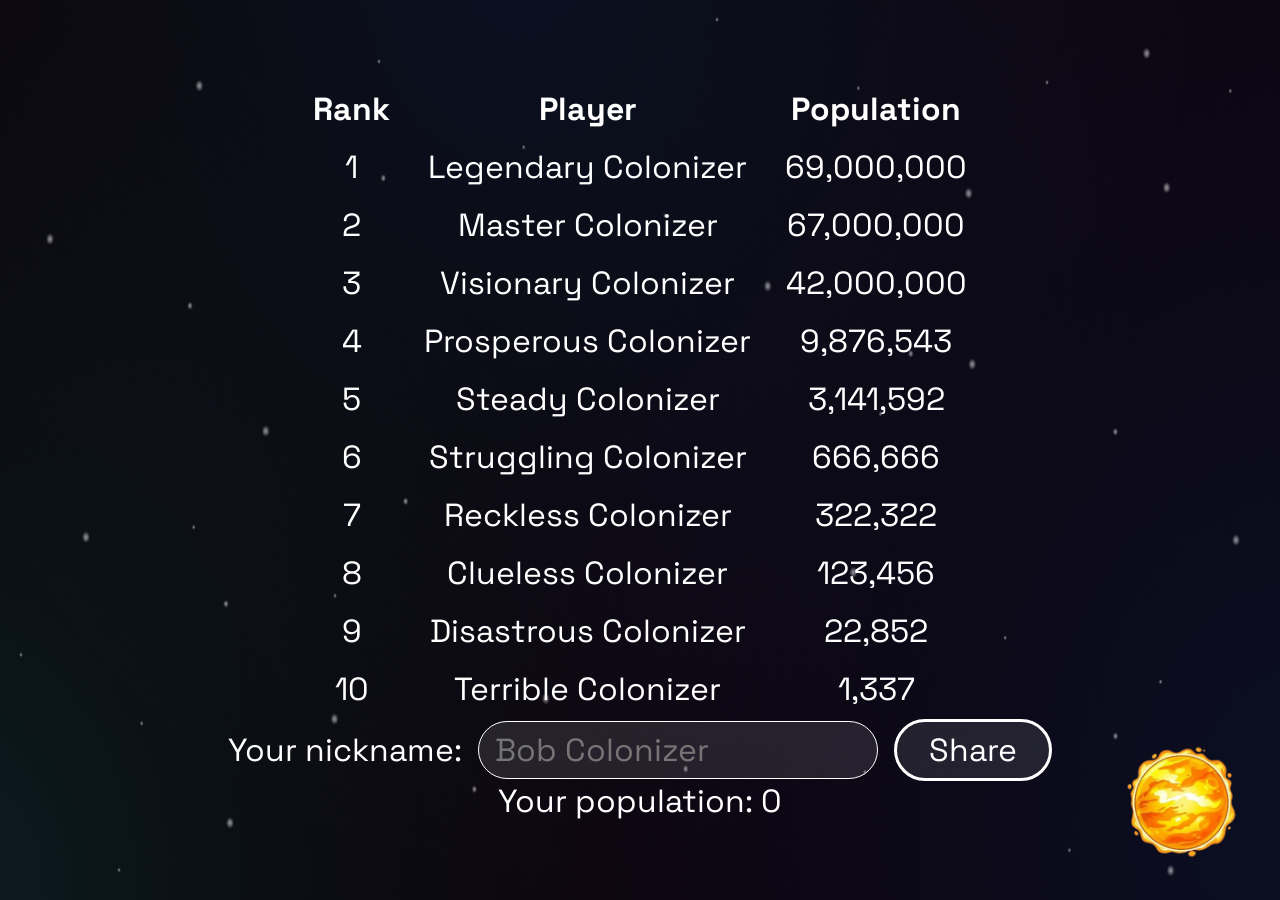
==== leaderboard.html @ 85b375f5 "Leaderboard it seems to be working" ====
<!DOCTYPE html>
<html lang="en">
<head>
    <meta charset="UTF-8">
    <meta name="viewport" content="width=device-width, initial-scale=1.0">
    <title>Leaderboard</title>
    <link rel="stylesheet" href="css/leaderboard.css">
    <link href="https://fonts.googleapis.com/css2?family=Space+Grotesk:wght@300..700&display=swap" rel="stylesheet">
</head>
<body>
    <main>
        <article>
            <table>
                <thead>
                    <tr><th>Rank</th><th>Player</th><th>Population</th></tr>
                <tbody>
                    <tr><td>1</td><td>Legendary Colonizer</td><td>69,000,000</td></tr>
                    <tr><td>2</td><td>Master Colonizer</td><td>67,000,000</td></tr>
                    <tr><td>3</td><td>Visionary Colonizer</td><td>42,000,000</td></tr>
                    <tr><td>4</td><td>Prosperous Colonizer</td><td>9,876,543</td></tr>
                    <tr><td>5</td><td>Steady Colonizer</td><td>3,141,592</td></tr>
                    <tr><td>6</td><td>Struggling Colonizer</td><td>666,666</td></tr>
                    <tr><td>7</td><td>Reckless Colonizer</td><td>322,322</td></tr>
                    <tr><td>8</td><td>Clueless Colonizer</td><td>123,456</td></tr>
                    <tr><td>9</td><td>Disastrous Colonizer</td><td>22,852</td></tr>
                    <tr><td>10</td><td>Terrible Colonizer</td><td>1,337</td></tr>
                </tbody>
            </table>
        </article>
        <form id="dataForm">
            <label for="inputName">Your nickname:</label>
            <input type="text" id="inputName" placeholder="Bob Colonizer" required>
            <button type="submit" id="saveButton">Share</button>
        </form>
        <p>Your population: <span>1,000</span></p>
        <a class="leaderboard-button" href="index.html">
            <img src="images/star-leaderboard.png" alt="" class="undraggable">
        </a>
    </main>
    <script src="java-script/leaderboard.js"></script>
</body>
</html>
---- css/leaderboard.css ----
html, body, main {
    width: 100%;
    height: 100%;
    color: white;
    font-family: "Space Grotesk", sans-serif, "Noto Color Emoji";
}

* {
    margin: 0;
    padding: 0;
}

body {
    background-image: url("../images/background.png");
    background-size: 100% 100%;
}

main {
    display: flex;
    flex-direction: column;
    justify-content: center;
    align-items: center;

    font-size: 2em;
    font-family: "Space Grotesk", sans-serif;
}

th, td {
    padding: 0.5rem 1rem 0.5rem 1rem;
    text-align: center;
}

form {
    display: flex;
    justify-items: center;
    align-items: center;
}

button {
    color: white;
    font-weight: 400;
    font-size: 1em;
    font-family: "Space Grotesk", sans-serif;
    padding: 0.25em 1em 0.25em 1em;
    border-radius: 10em;
    border: solid white;
    background-color: rgba(255, 255, 255, 0.1);
    -webkit-backdrop-filter: blur(25px);
    backdrop-filter: blur(25px);
}

label {
    text-align: center;
}

input {
    margin: 0 1rem 0 1rem;
    border-radius: 10em;
    padding: 0.25em 0 0.25em 1rem;
    font-size: 1em;
    font-family: "Space Grotesk", sans-serif;
    color: white;
    border: solid 1px white;
    background-color: rgba(255, 255, 255, 0.1);
    -webkit-backdrop-filter: blur(25px);
}

button:active {
    transform: translateY(-0.25rem);
}

.leaderboard-button {
    position: absolute;
    background-color: rgba(255, 255, 255, 0);
    border: none;
    width: 3.66em;
    height: 3.66em;
    bottom: 1.25em;
    right: 1.25em;
}

.leaderboard-button img {
    width: 100%;
    height: 100%;
}
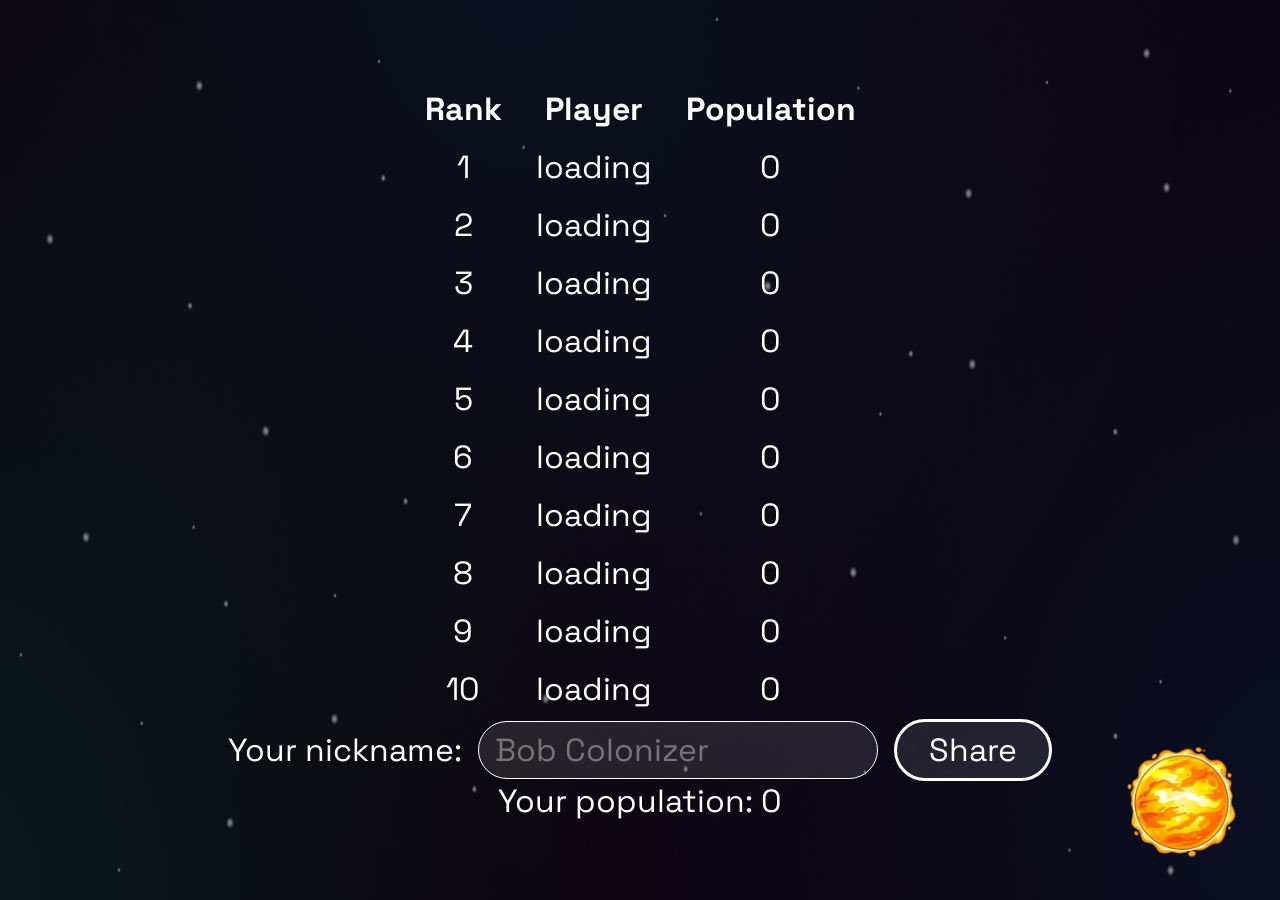
==== commit 7a5576a0: "Leaderboard loading screen" ====
--- a/leaderboard.html
+++ b/leaderboard.html
@@ -14,16 +14,16 @@
                 <thead>
                     <tr><th>Rank</th><th>Player</th><th>Population</th></tr>
                 <tbody>
-                    <tr><td>1</td><td>Legendary Colonizer</td><td>69,000,000</td></tr>
-                    <tr><td>2</td><td>Master Colonizer</td><td>67,000,000</td></tr>
-                    <tr><td>3</td><td>Visionary Colonizer</td><td>42,000,000</td></tr>
-                    <tr><td>4</td><td>Prosperous Colonizer</td><td>9,876,543</td></tr>
-                    <tr><td>5</td><td>Steady Colonizer</td><td>3,141,592</td></tr>
-                    <tr><td>6</td><td>Struggling Colonizer</td><td>666,666</td></tr>
-                    <tr><td>7</td><td>Reckless Colonizer</td><td>322,322</td></tr>
-                    <tr><td>8</td><td>Clueless Colonizer</td><td>123,456</td></tr>
-                    <tr><td>9</td><td>Disastrous Colonizer</td><td>22,852</td></tr>
-                    <tr><td>10</td><td>Terrible Colonizer</td><td>1,337</td></tr>
+                    <tr><td>1</td><td>loading</td><td>0</td></tr>
+                    <tr><td>2</td><td>loading</td><td>0</td></tr>
+                    <tr><td>3</td><td>loading</td><td>0</td></tr>
+                    <tr><td>4</td><td>loading</td><td>0</td></tr>
+                    <tr><td>5</td><td>loading</td><td>0</td></tr>
+                    <tr><td>6</td><td>loading</td><td>0</td></tr>
+                    <tr><td>7</td><td>loading</td><td>0</td></tr>
+                    <tr><td>8</td><td>loading</td><td>0</td></tr>
+                    <tr><td>9</td><td>loading</td><td>0</td></tr>
+                    <tr><td>10</td><td>loading</td><td>0</td></tr>
                 </tbody>
             </table>
         </article>
